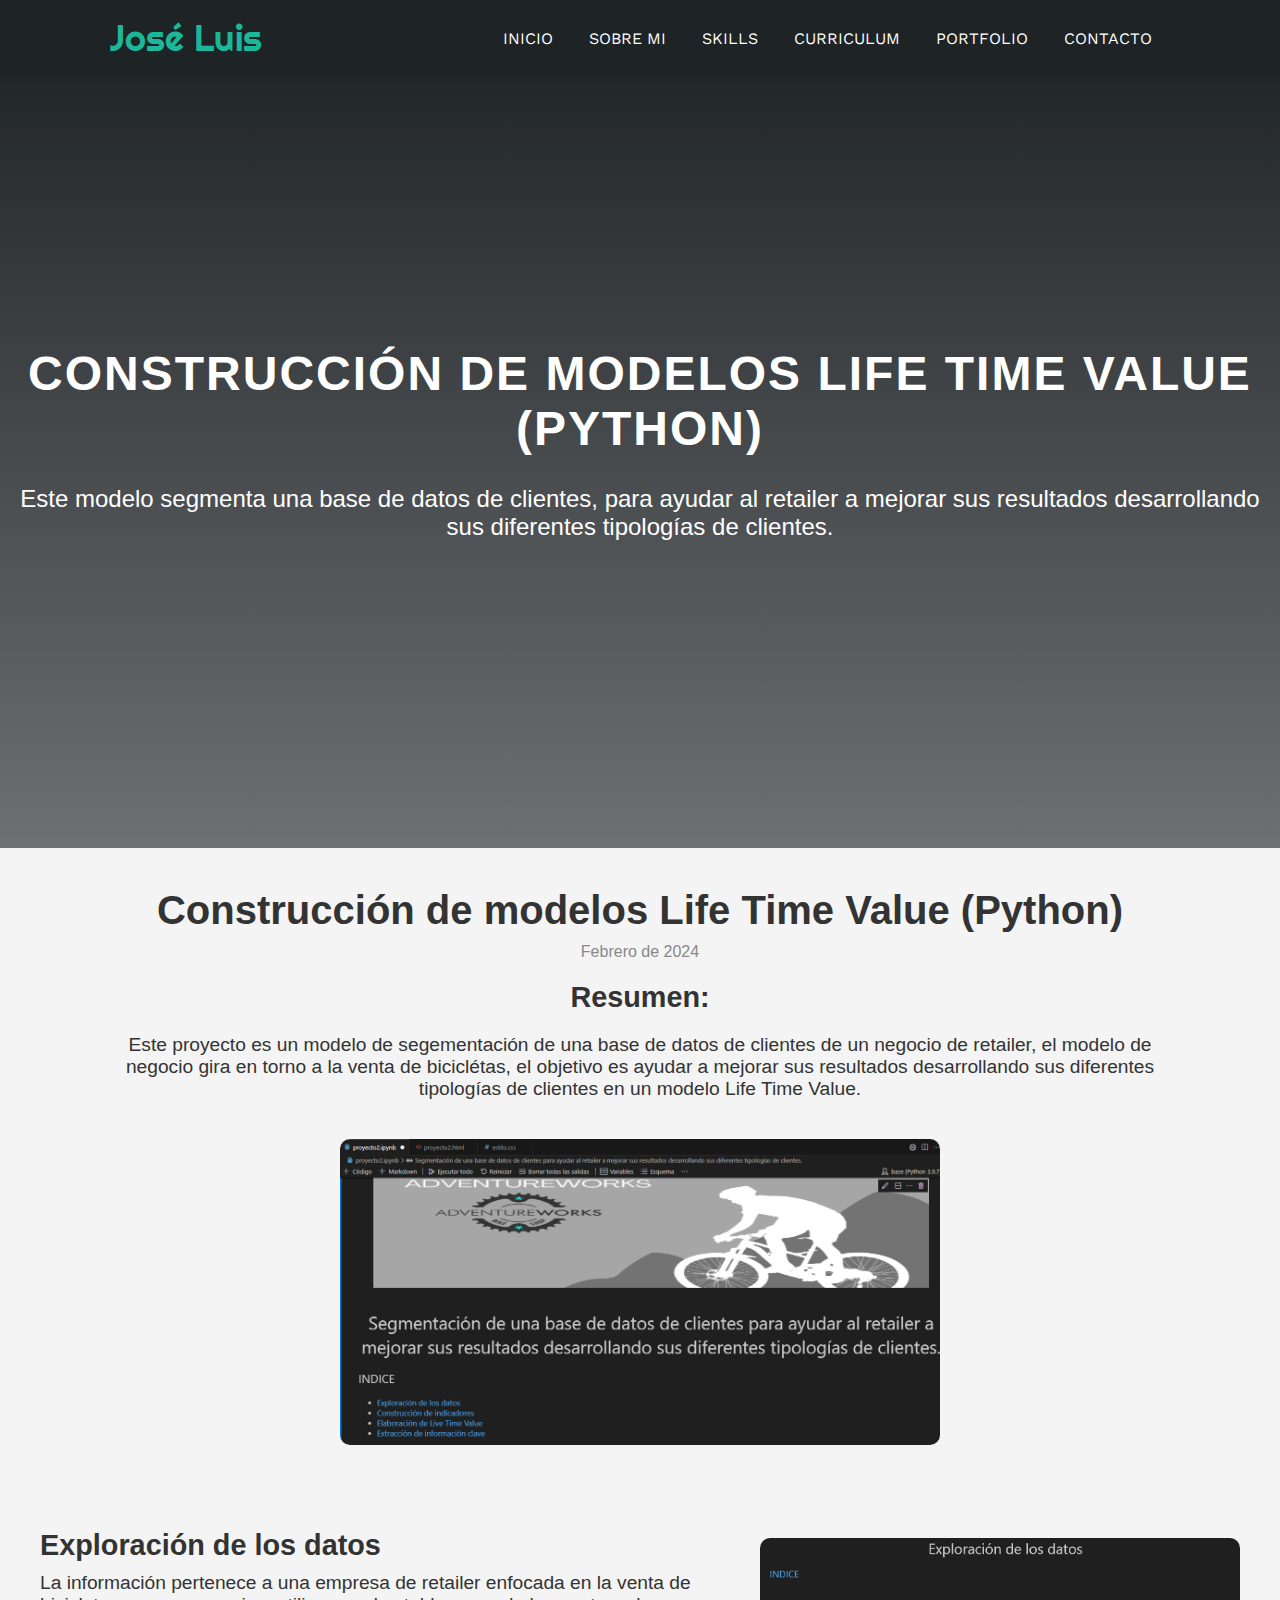
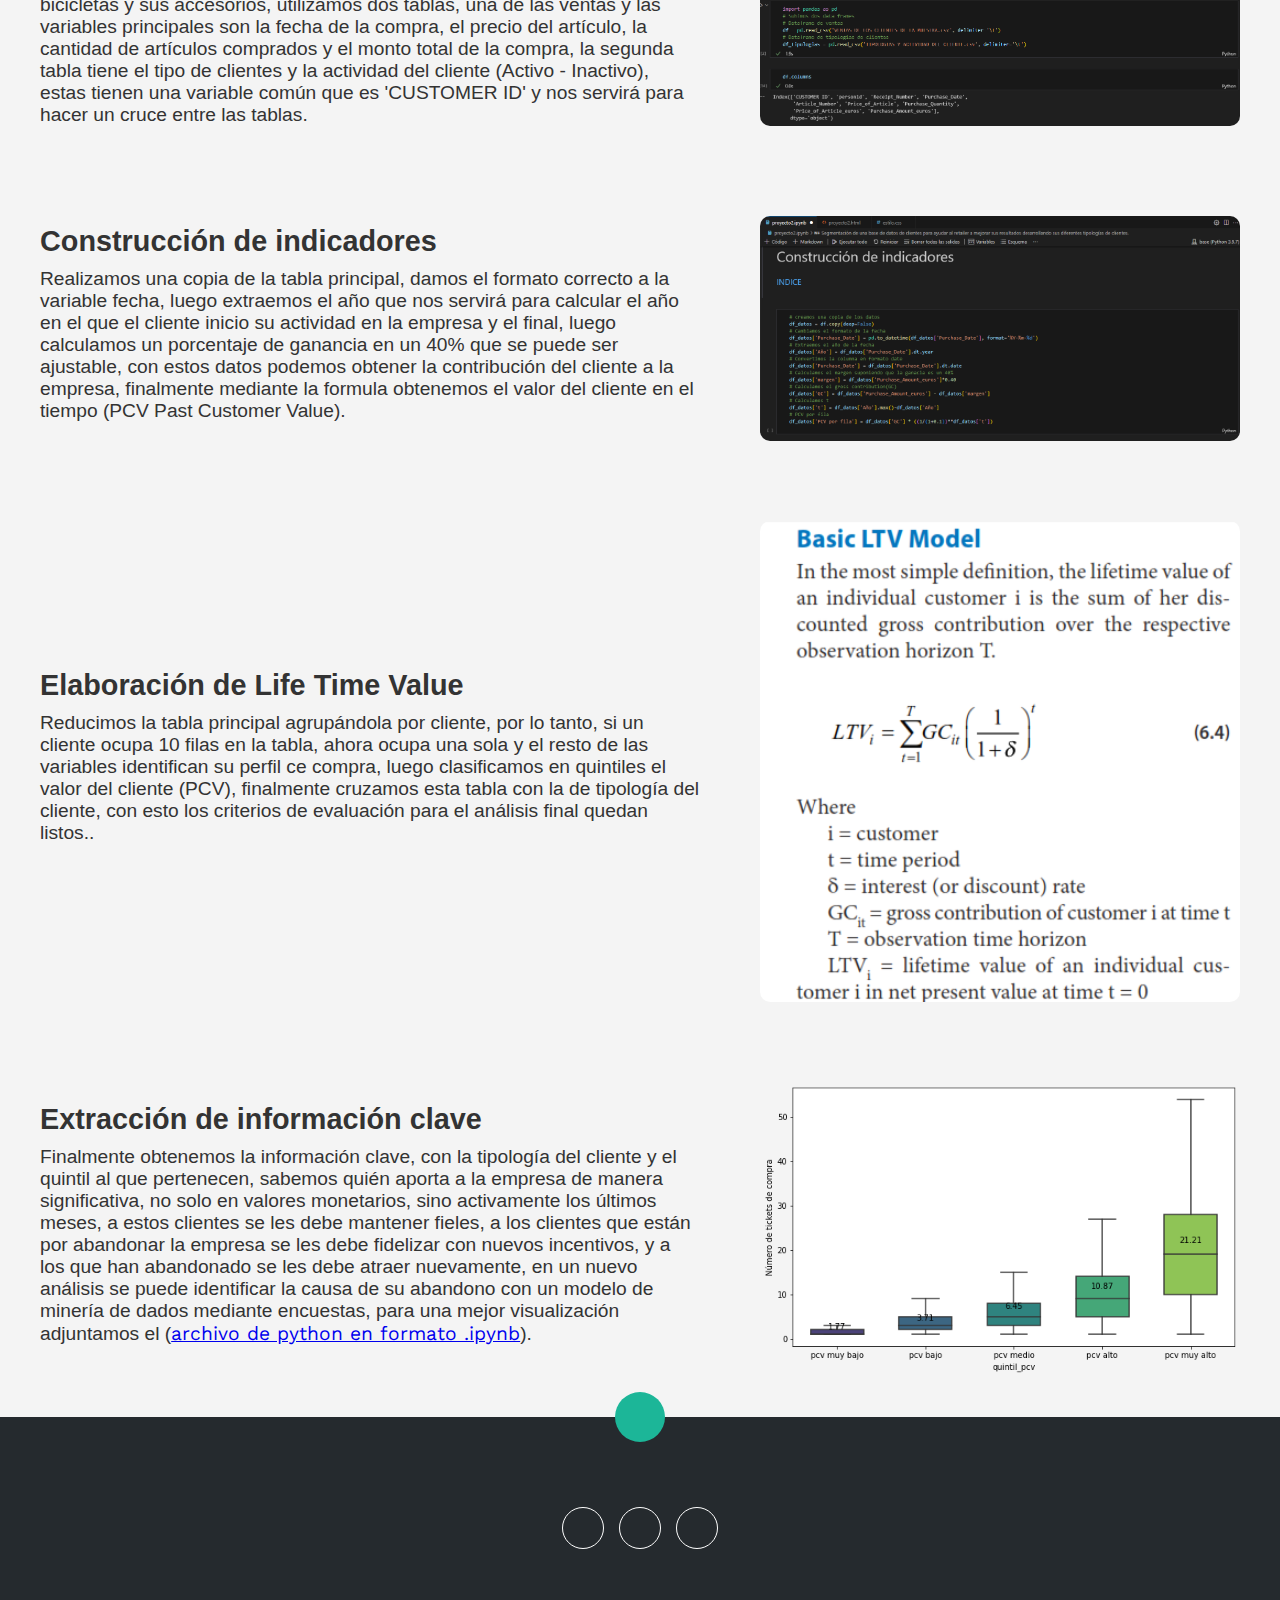
==== index.html @ 661c470b "Carga de la info" ====
<!DOCTYPE html>
<html lang="en">
<head>
    <meta charset="UTF-8">
    <meta http-equiv="X-UA-Compatible" content="IE=edge">
    <meta name="viewport" content="width=device-width, initial-scale=1.0">
    <link rel="stylesheet" href="https://cdnjs.cloudflare.com/ajax/libs/font-awesome/6.1.2/css/all.min.css"
        integrity="sha512-1sCRPdkRXhBV2PBLUdRb4tMg1w2YPf37qatUFeS7zlBy7jJI8Lf4VHwWfZZfpXtYSLy85pkm9GaYVYMfw5BC1A=="
        crossorigin="anonymous" referrerpolicy="no-referrer" />
    <title>Modelo Life Time Value</title>
    <link rel="stylesheet" href="estilo.css">
</head>
<body>
    <!--MENU ENCABEZADO-->
    <div class="contenedor-header">
        <header>
            <div class="logo">
                <a href="https://ppluis84.github.io/Portafolio/" target="_blank">José Luis</a>
            </div>
            <nav id="nav">
                <ul>
                    <li><a href="https://ppluis84.github.io/Portafolio/#inicio" onclick="seleccionar()">INICIO</a></li>
                    <li><a href="https://ppluis84.github.io/Portafolio/#sobremi" onclick="seleccionar()">SOBRE MI</a></li>
                    <li><a href="https://ppluis84.github.io/Portafolio/#skills" onclick="seleccionar()">SKILLS</a></li>
                    <li><a href="https://ppluis84.github.io/Portafolio/#curriculum" onclick="seleccionar()">CURRICULUM</a>
                    </li>
                    <li><a href="https://ppluis84.github.io/Portafolio/#portfolio" onclick="seleccionar()">PORTFOLIO</a>
                    </li>
                    <li><a href="https://ppluis84.github.io/Portafolio/#contacto" onclick="seleccionar()">CONTACTO</a></li>
                </ul>
            </nav>
            <div class="nav-responsive" onclick="mostrarOcultarMenu()">
                <i class="fa-solid fa-bars"></i>
            </div>
        </header>
    </div>
    <br><br>
    <!--SECCION INICIO-->
    <div id="inicio" class="inicio">
        <div class="contenido">
            <h1>Construcción de modelos Life Time Value (Python)</h1>
            <br>
            <p>Este modelo segmenta una base de datos de clientes, para ayudar al retailer a mejorar sus resultados desarrollando sus diferentes tipologías de clientes.</p>
        </div>
    </div>
    <!--SECCION RESUMEN-->
    <div class="resumen">
        <h2>Construcción de modelos Life Time Value (Python)</h2>
        <p class="fecha">Febrero de 2024</p>
        <h3>Resumen:</h3>
        <p class="descripcion">Este proyecto es un modelo de segementación de una base de datos de clientes de un negocio de retailer, el modelo de negocio gira en torno a la venta de biciclétas, el objetivo es ayudar a mejorar sus resultados desarrollando sus diferentes tipologías de clientes en un modelo Life Time Value.</p>
        <br>
        <img src="img/p1.png" alt="Flujo de trabajo">
    </div>
       <!--SECCION EXPLORACION DE LOS DATOS-->
    <div class="seccion">
        <div class="contenedor">
            <div class="texto">
                <h3>Exploración de los datos</h3>
                <p class="descripcion">La información pertenece a una empresa de retailer enfocada en la venta de bicicletas y sus 
                    accesorios, utilizamos dos tablas, una de las ventas y las variables principales son la fecha de la compra, el 
                    precio del artículo, la cantidad de artículos comprados y el monto total de la compra, la segunda tabla tiene el 
                    tipo de clientes y la actividad del cliente (Activo - Inactivo), estas tienen una variable común que es 
                    'CUSTOMER ID' y nos servirá para hacer un cruce entre las tablas.</p>
            </div>
            <img src="img/p2.png" alt="Imagen descriptiva">
        </div>
    </div>
        </div>
       <!--SECCION CONSTRUCCION DE INDICADORES-->
    <div class="seccion">
        <div class="contenedor">
            <div class="texto">
                <h3>Construcción de indicadores</h3>
                <p class="descripcion">Realizamos una copia de la tabla principal, damos el formato correcto a la variable fecha, luego 
                    extraemos el año que nos servirá para calcular el año en el que el cliente inicio su actividad en la empresa y el 
                    final, luego calculamos un porcentaje de ganancia en un 40% que se puede ser ajustable, con estos datos podemos 
                    obtener la contribución del cliente a la empresa, finalmente mediante la formula obtenemos el valor del cliente 
                    en el tiempo (PCV Past Customer Value).</p>
            </div>
            <img src="img/p3.png" alt="Imagen descriptiva">
        </div>
    </div>
    <!-- SECCION ELABORACION DE LIFE TIME VALUE -->
    <div class="seccion">
        <div class="contenedor">
            <div class="texto">
                <h3>Elaboración de Life Time Value</h3>
                <p class="descripcion">Reducimos la tabla principal agrupándola por cliente, por lo tanto, si un cliente ocupa 10 
                    filas en la tabla, ahora ocupa una sola y el resto de las variables identifican su perfil ce compra, luego 
                    clasificamos en quintiles el valor del cliente (PCV), finalmente cruzamos esta tabla con la de tipología del 
                    cliente, con esto los criterios de evaluación para el análisis final quedan listos..</p>
                </div>
            <img src="img/p4.png" alt="Imagen descriptiva">
        </div>
    </div>
    <!-- SECCION EXTRACCION DE INFORMACION CLAVE -->
    <div class="seccion">
        <div class="contenedor">
            <div class="texto">
                <h3>Extracción de información clave</h3>
                <p class="descripcion">Finalmente obtenemos la información clave, con la tipología del cliente y el quintil al que 
                    pertenecen, sabemos quién aporta a la empresa de manera significativa, no solo en valores monetarios, sino 
                    activamente los últimos meses, a estos clientes se les debe mantener fieles, a los clientes que están por 
                    abandonar la empresa se les debe fidelizar con nuevos incentivos, y a los que han abandonado se les debe 
                    atraer nuevamente, en un nuevo análisis se puede identificar la causa de su abandono con un modelo de minería 
                    de dados mediante encuestas, para una mejor visualización adjuntamos el (<a href="proyecto2.html">archivo de python en formato .ipynb</a>).</p>
                </div>
            <img src="img/p5.png" alt="Imagen descriptiva">
        </div>
    </div>
    <!--SECCION FOOTER-->
    <footer>
        <a href="#inicio" class="arriba">
            <i class="fa-solid fa-angles-up"></i>
        </a>
        <div class="redes">
            <a href="https://www.facebook.com/joseluis.romero.1614?locale=es_LA" target="_blank"><i
                    class="fa-brands fa-facebook-f"></i></a>
            <a href="https://x.com/JoseL_RomeroC" target="_blank"><i class="fa-brands fa-twitter"></i></a>
            <a href="https://www.linkedin.com/in/jos%C3%A9-luis-romero-capa-691740167/" target="_blank"><i
                    class="fa-brands fa-linkedin-in"></i></a>
        </div>
    </footer>
</body>
</html>
---- estilo.css ----
@import url('https://fonts.googleapis.com/css2?family=Righteous&family=Work+Sans:wght@100;300;400;600;800&display=swap');
*{
    box-sizing: border-box;
    font-family: 'Work Sans';
    margin: 0;
    padding: 0;
}
html{
    /* me permite deslizar cuando hago clic en los links del menu */
    scroll-behavior: smooth;
}
/* MENU */
.contenedor-header{
    background: #1e2326;
    position: fixed;
    width: 100%;
    top: 0;
    left: 0;
    z-index: 99;
}
.contenedor-header header{
    max-width: 1100px;
    margin: auto;
    display: flex;
    justify-content: space-between;
    align-items: center;
    padding: 15px 20px;
}
.contenedor-header header .logo a{
    font-family: 'Righteous';
    font-size: 36px;
    color: #1CB698;
    text-decoration: none;
}
.contenedor-header header ul{
    display: flex;
    list-style: none;
}
.contenedor-header header nav ul li a{
    text-align: none;
    color: #fff;
    margin: 0 15px;
    padding: 3px;
    transition: .5s;
    text-decoration: none;
}
.contenedor-header header nav ul li a:hover{
    color: #1CB698;
}
.nav-responsive{
    background-color: #1CB698;
    color:#fff;
    padding: 5px 10px;
    border-radius: 5px;
    cursor: pointer;
    display: none;
}
/* SECCION I N I C I O */
.inicio {
    background: linear-gradient(to top, rgba(73, 76, 78, 0.8), rgba(30,35,38,1)), 
    url("https://media.licdn.com/dms/image/v2/D4D12AQFVzjRWeNpA7w/article-cover_image-shrink_720_1280/article-cover_image-shrink_720_1280/0/1711408967531?e=2147483647&v=beta&t=5MHJ_rGqMoarKpOy6DkK24xaJO01VPyj_piB96MxaLI");
    background-size: cover;
    background-position: center;
    height: 90vh;
    color: #fff;
    display: flex;
    align-items: center;
    justify-content: center;
    text-align: center;
}
.contenido {
    display: flex;
    flex-direction: column; /* Coloca los elementos en una columna */
    align-items: center; /* Centra el contenido horizontalmente */
    justify-content: center; /* Centra el contenido verticalmente */
}
.inicio .contenido h1 {
    font-family: 'Arial', sans-serif; /* Cambia el tipo de letra */
    font-size: 3rem; /* Cambia el tamaño del título */
    font-weight: bold; /* Haz que el título sea más grueso */
    text-transform: uppercase; /* Convierte el texto en mayúsculas */
    letter-spacing: 2px; /* Espaciado entre letras */
    margin-bottom: 10px; /* Espacio entre el título y la descripción */
}
.inicio .contenido p{
    font-family: 'Verdana', sans-serif; /* Cambia el tipo de letra de la descripción */
    font-size: 1.5rem; /* Cambia el tamaño del texto */
}
.resumen {
    padding: 40px;
    text-align: center;
    background-color: #f4f4f4; /* Fondo claro para diferenciarla de la sección anterior */
    color: #333;
}

/* Estilos para el título de la nueva sección */
.resumen h2 {
    font-family: 'Arial', sans-serif;
    font-size: 2.5rem;
    font-weight: bold;
    margin-bottom: 10px;
}

/* Estilos para la fecha */
.resumen .fecha {
    font-family: 'Arial', sans-serif;
    font-size: 1rem;
    font-weight: normal;
    color: #888;
    margin-bottom: 20px;
}

/* Estilos para "Resumes" */
.resumen h3 {
    font-family: 'Arial', sans-serif;
    font-size: 1.8rem;
    font-weight: bold;
    margin-bottom: 10px;
}

/* Estilos para el párrafo */
.resumen .descripcion {
    font-family: 'Verdana', sans-serif;
    font-size: 1.2rem;
    margin: 20px 70px 20px 70px; /* 5px arriba, 15px abajo, y 0px a los lados */
}

/* Estilos para la imagen */
.resumen img {
    max-width: 50%; /* Hace que la imagen sea responsive */
    height: auto;
    border-radius: 10px; /* Opcional, si deseas bordes redondeados */
}



/* Estilos para la nueva sección */
.seccion {
    padding: 40px;
    background-color: #f4f4f4;
    color: #333;
}

/* Contenedor con flexbox para dividir en dos columnas */
.contenedor {
    display: flex;
    align-items: center;
    justify-content: space-between; /* Distribuye el espacio entre los elementos */
    gap: 20px; /* Espacio entre la imagen y la descripción */
}

/* Estilos para la imagen */
.contenedor img {
    width: 40%; /* La imagen ocupará el 40% del contenedor */
    height: auto; /* Mantiene las proporciones de la imagen */
    border-radius: 10px; /* Opcional: bordes redondeados */
}

/* Estilos para el contenedor de texto */
.texto {
    width: 55%; /* La descripción ocupará el 55% del contenedor */
    text-align: left;
}

/* Estilos para "Resumes" */
.texto h3 {
    font-family: 'Arial', sans-serif;
    font-size: 1.8rem;
    font-weight: bold;
    margin-bottom: 10px;
}

/* Estilos para el párrafo */
.texto .descripcion {
    font-family: 'Verdana', sans-serif;
    font-size: 1.2rem;
    margin: 10px 0; /* Reduce los márgenes superior e inferior */
}
footer{
    background-color: #252A2E;
    color: #fff;
    padding: 50px 0 30px 0;
    text-align: center;
    position: relative;
    width: 100%;
}
footer .redes{
    margin-bottom: 20px;
}
footer .redes a{
    color: #fff;
    display: inline-block;
    text-decoration: none;
    border: 1px solid #fff;
    border-radius: 100%;
    width: 42px;
    height: 42px;
    line-height: 42px;
    margin: 40px 5px;
    font-size: 20px;
    transition: .3s;
}
footer .arriba{
    display: block;
    width: 50px;
    height: 50px;
    background-color: #1CB698;
    color: #ffff;
    position: absolute;
    left: 50%;
    transform: translateX(-50%);
    top: -25px;
    border-radius: 50%;
    line-height: 50px;
    font-size: 18px;
}
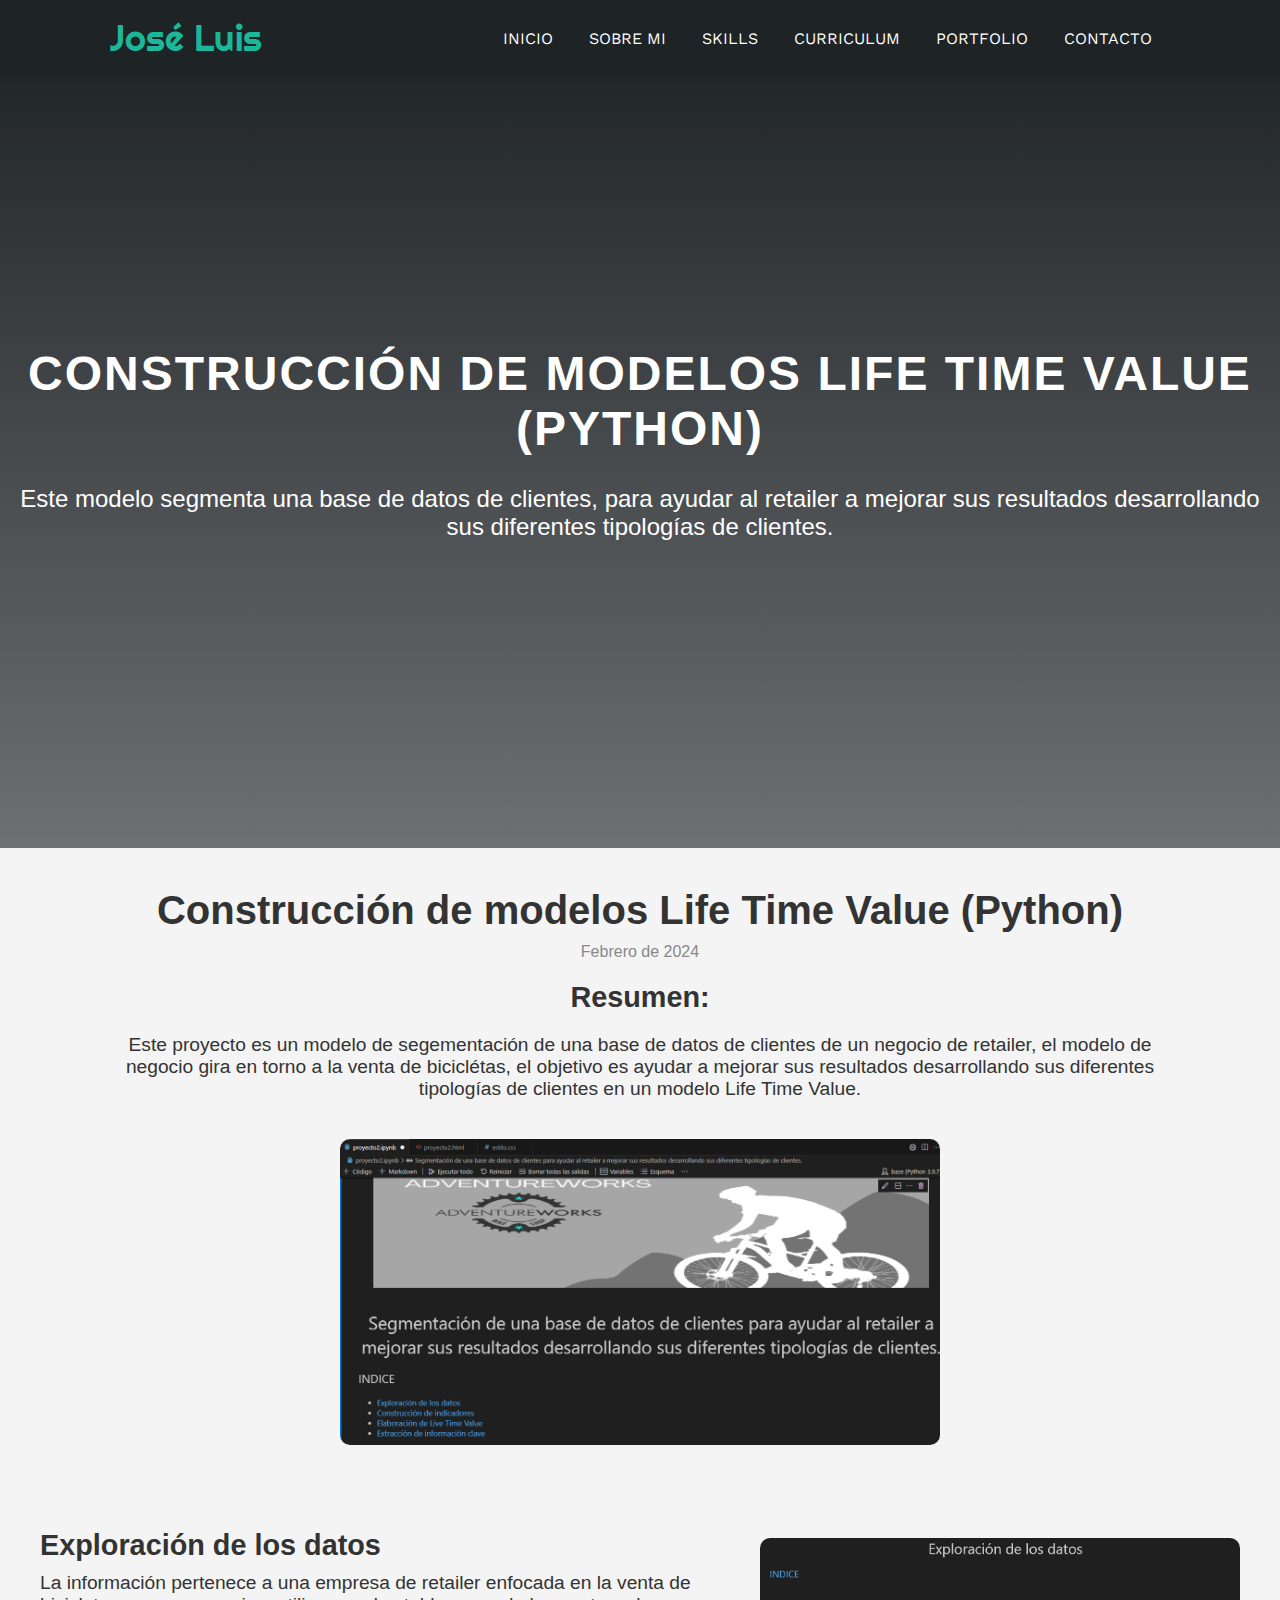
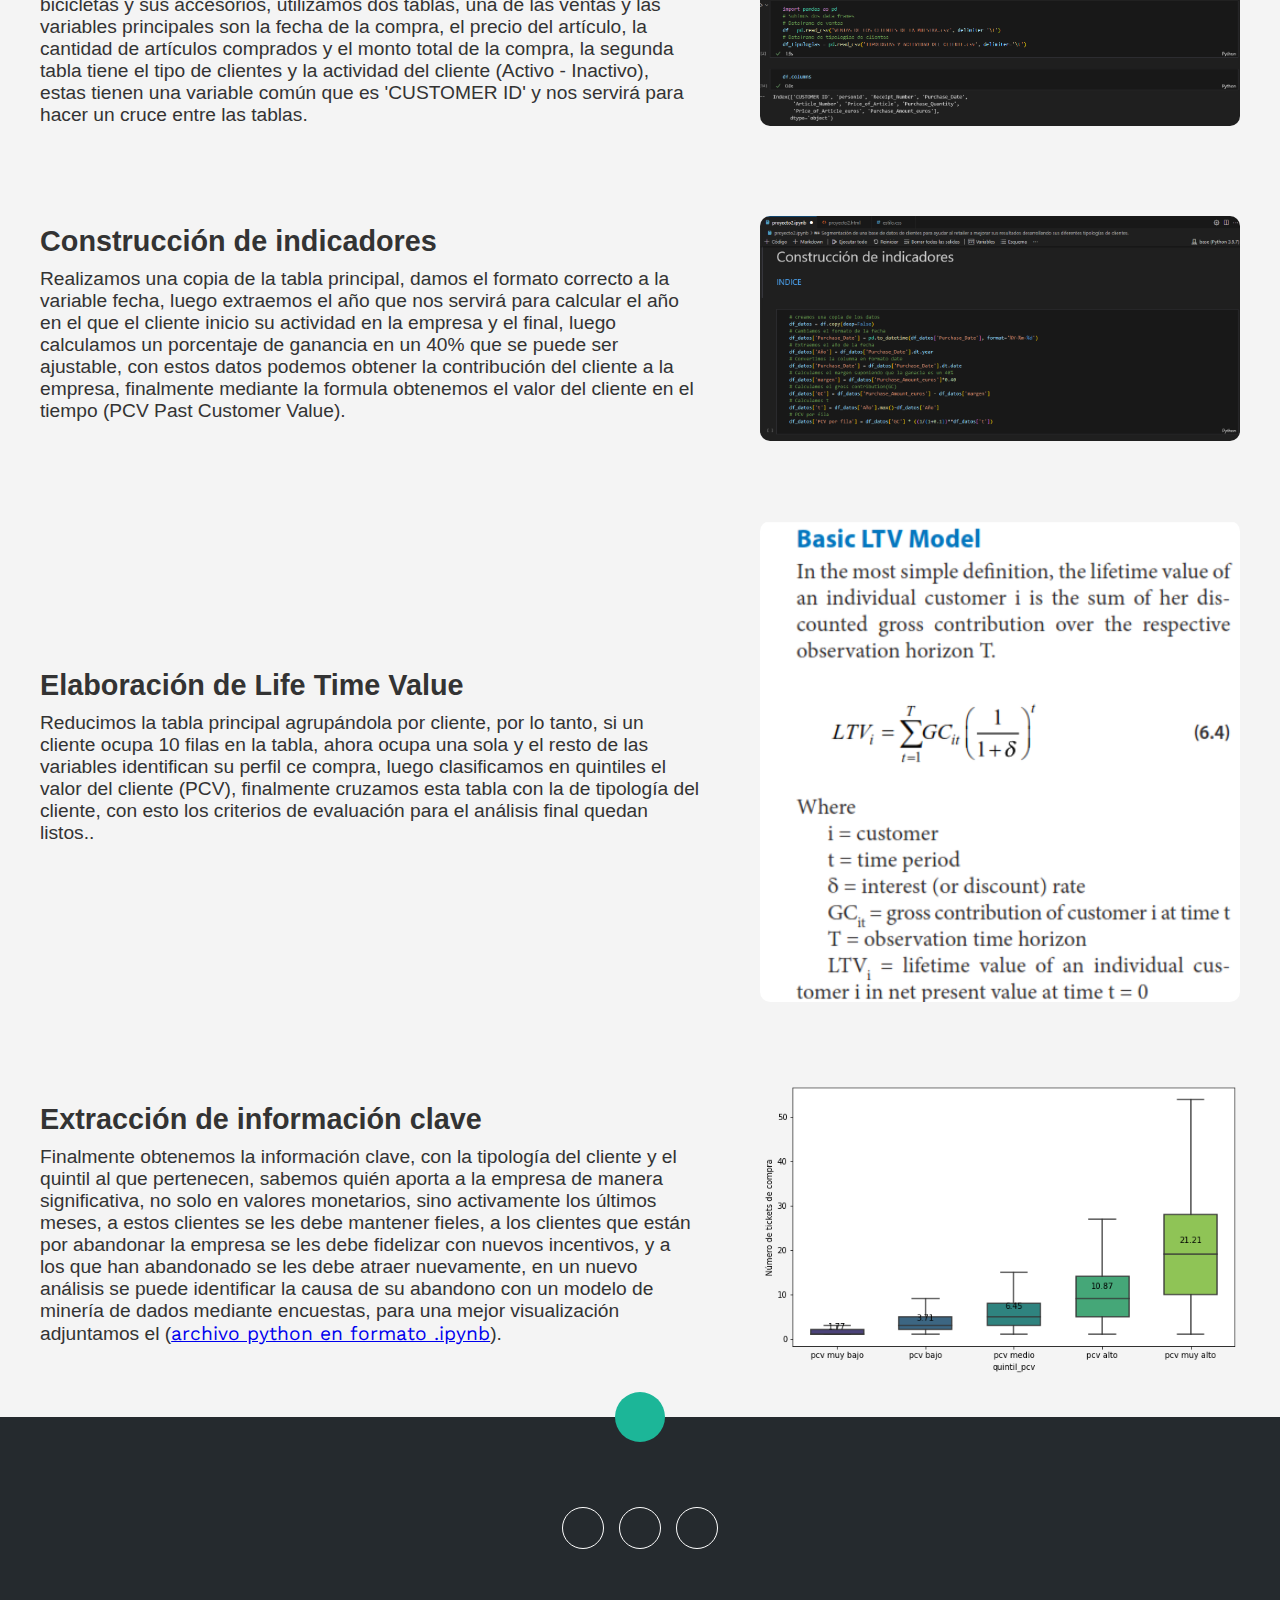
==== commit 5487a70d: "modificamos la estraccion de la información" ====
--- a/index.html
+++ b/index.html
@@ -104,7 +104,7 @@
                     activamente los últimos meses, a estos clientes se les debe mantener fieles, a los clientes que están por 
                     abandonar la empresa se les debe fidelizar con nuevos incentivos, y a los que han abandonado se les debe 
                     atraer nuevamente, en un nuevo análisis se puede identificar la causa de su abandono con un modelo de minería 
-                    de dados mediante encuestas, para una mejor visualización adjuntamos el (<a href="proyecto2.html">archivo de python en formato .ipynb</a>).</p>
+                    de dados mediante encuestas, para una mejor visualización adjuntamos el (<a href="proyecto2.html">archivo python en formato .ipynb</a>).</p>
                 </div>
             <img src="img/p5.png" alt="Imagen descriptiva">
         </div>
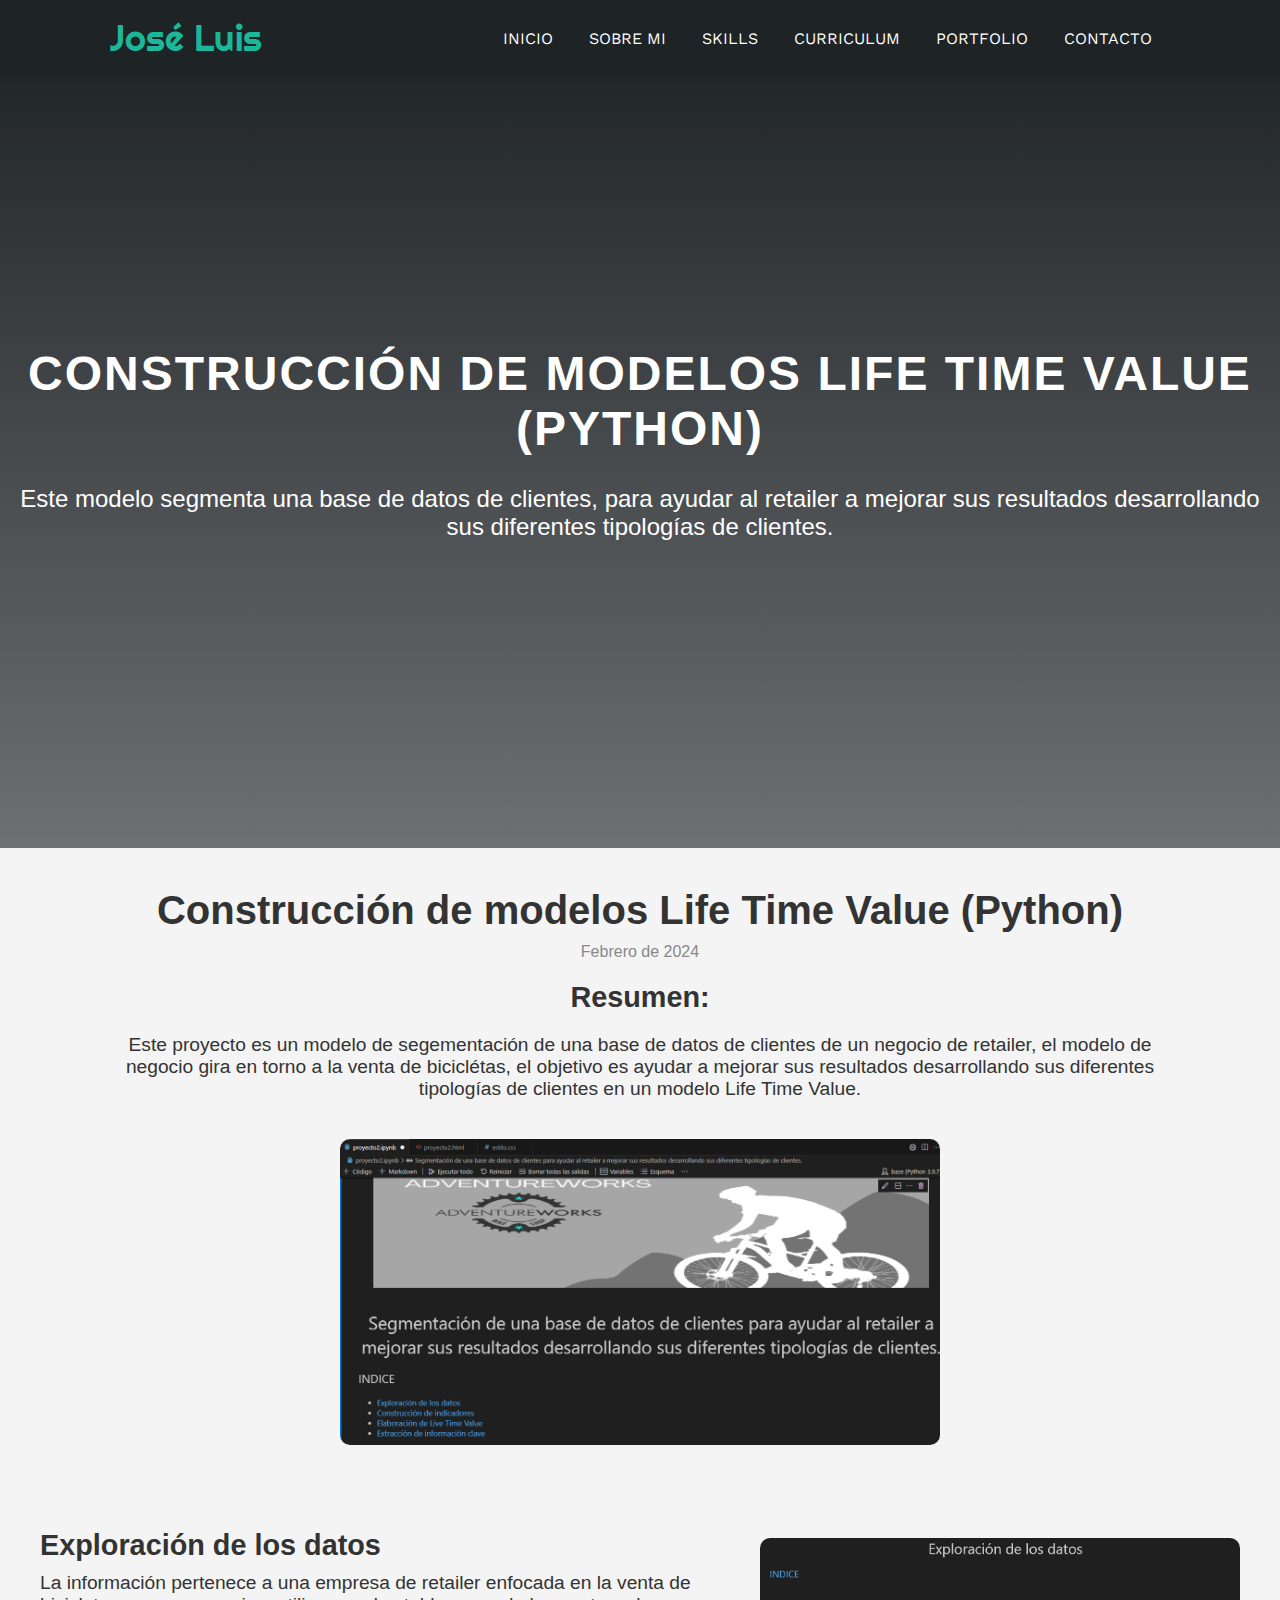
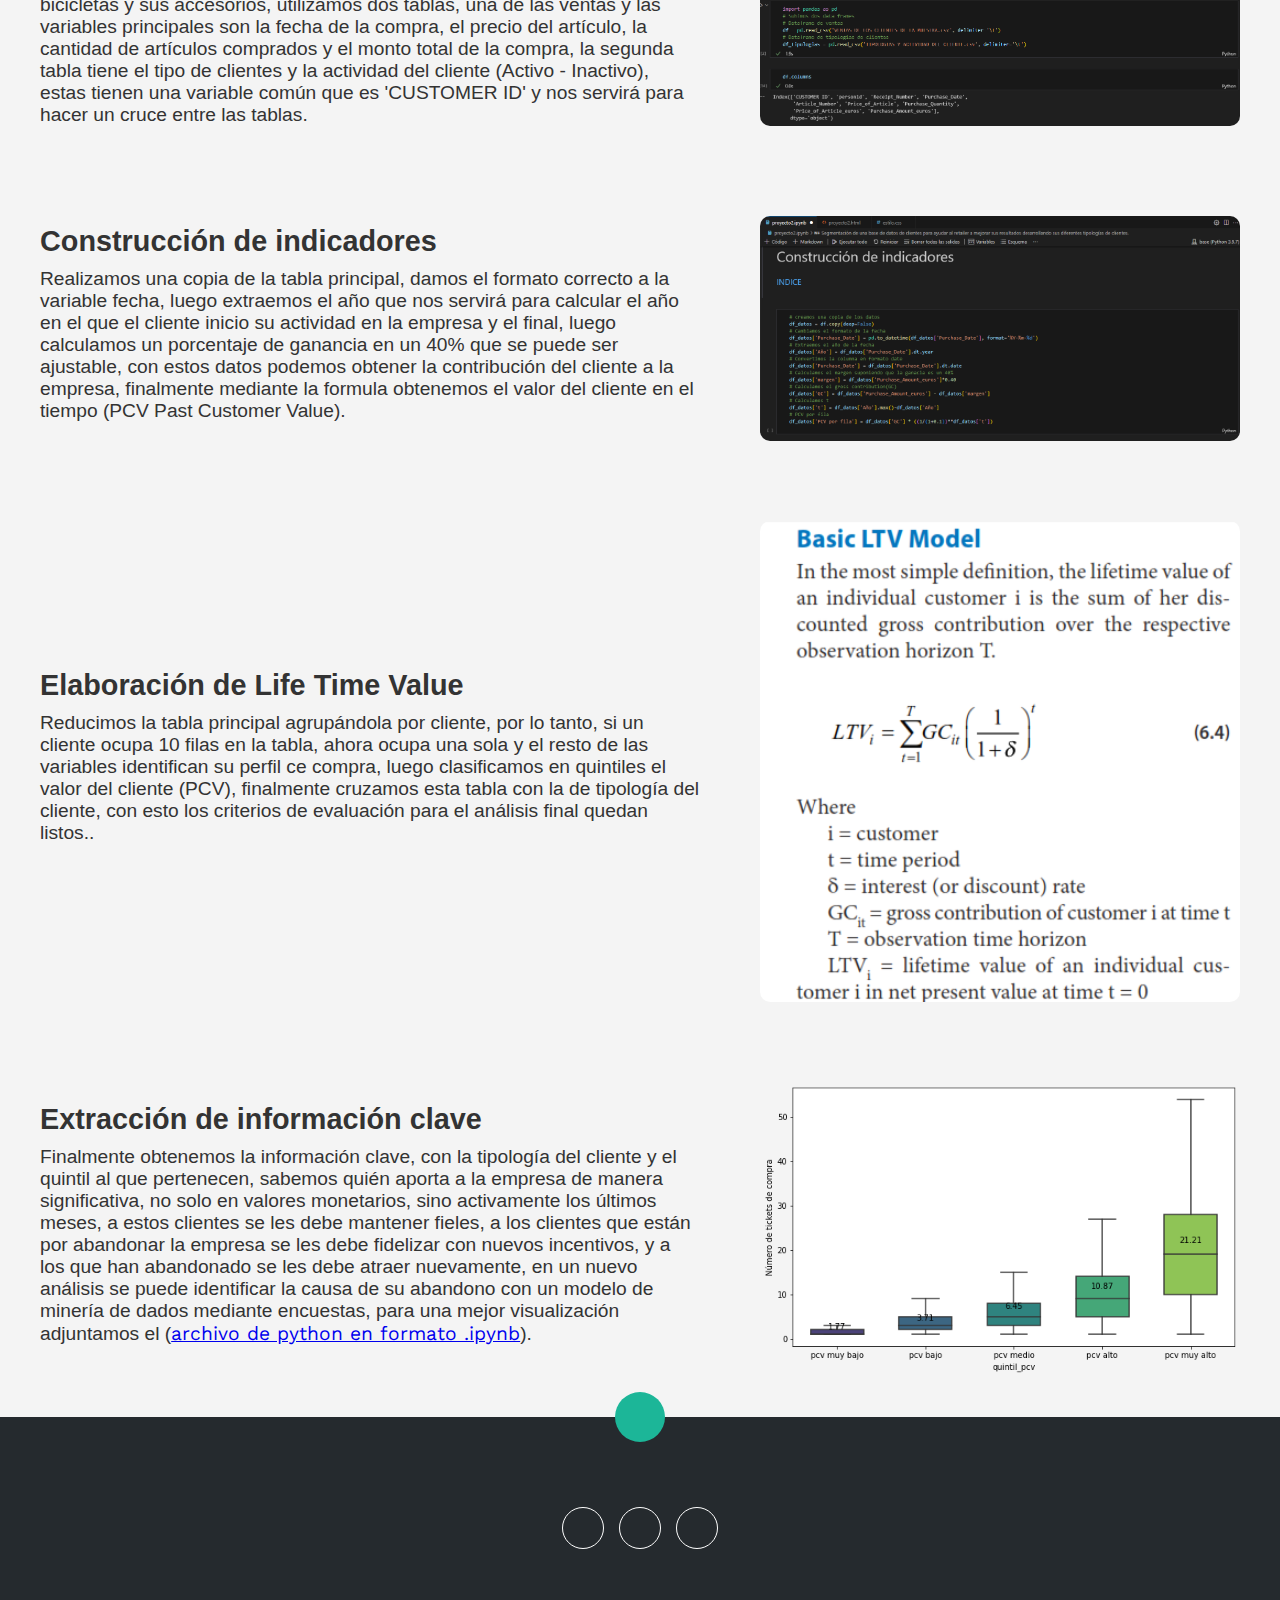
==== commit b9158459: "cambio" ====
--- a/index.html
+++ b/index.html
@@ -104,7 +104,7 @@
                     activamente los últimos meses, a estos clientes se les debe mantener fieles, a los clientes que están por 
                     abandonar la empresa se les debe fidelizar con nuevos incentivos, y a los que han abandonado se les debe 
                     atraer nuevamente, en un nuevo análisis se puede identificar la causa de su abandono con un modelo de minería 
-                    de dados mediante encuestas, para una mejor visualización adjuntamos el (<a href="proyecto2.html">archivo python en formato .ipynb</a>).</p>
+                    de dados mediante encuestas, para una mejor visualización adjuntamos el (<a href="proyecto2.html">archivo de python en formato .ipynb</a>).</p>
                 </div>
             <img src="img/p5.png" alt="Imagen descriptiva">
         </div>
